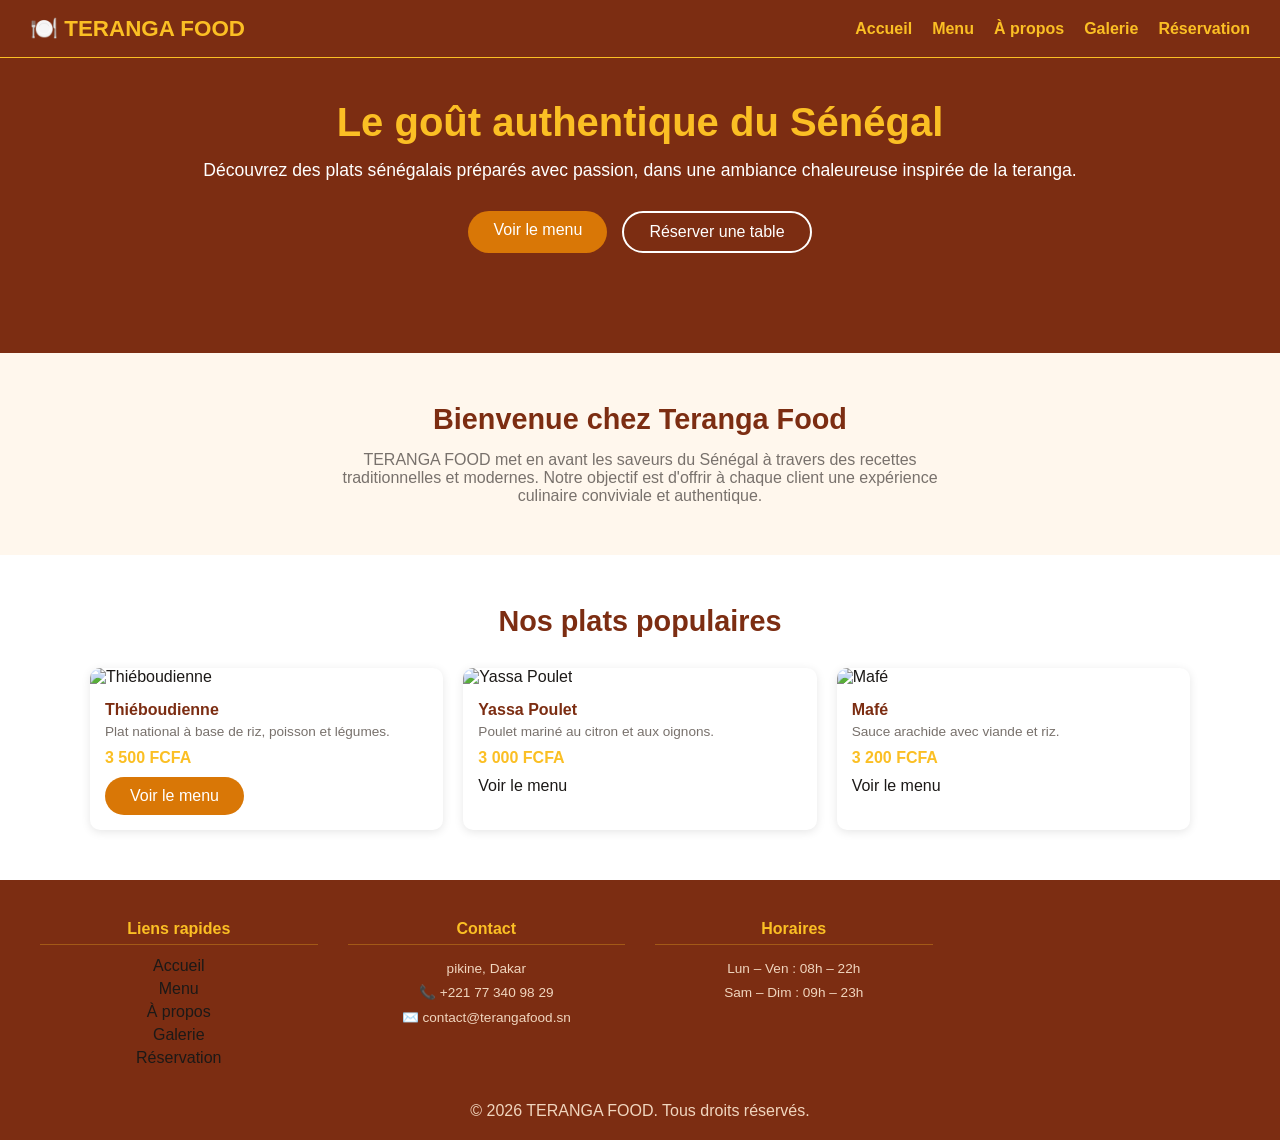
==== index.html @ 83613bc6 "first commit" ====
<!DOCTYPE html>
<html lang="fr">
<head>
  <meta charset="UTF-8" />
  <meta name="viewport" content="width=device-width, initial-scale=1.0" />
  <title>Teranga Food - Accueil</title>
  <link rel="stylesheet" href="style.css" />
</head>
<body>

  <!-- HEADER -->
  <header>
    <!-- BLC1 -->
    <div class="blc1">🍽️ TERANGA FOOD</div>

    <!-- BLC2 -->
    <div class="blc2">
      <ul>
        <li><a href="index.html" class="actif">Accueil</a></li>
        <li><a href="menu.html">Menu</a></li>
        <li><a href="about.html">À propos</a></li>
        <li><a href="galerie.html">Galerie</a></li>
        <li><a href="reservation.html">Réservation</a></li>
      </ul>
    </div>
  </header>

  <!-- BLC3 -->
  <div class="blc3">
    <h1>Le goût authentique du Sénégal</h1>
    <p>Découvrez des plats sénégalais préparés avec passion, dans une ambiance chaleureuse inspirée de la teranga.</p>
    <div class="boutons">
      <a href="menu.html" class="bouton-orange"> Voir le menu</a>
      <a href="reservation.html" class="bouton-blanc"> Réserver une table</a>
    </div>
  </div>

  <!-- BLC4 -->
  <div class="blc4">
    <h2>Bienvenue chez Teranga Food</h2>
    <p>TERANGA FOOD met en avant les saveurs du Sénégal à travers des recettes traditionnelles et modernes. Notre objectif est d'offrir à chaque client une expérience culinaire conviviale et authentique.</p>
  </div>

  <!-- BLC5 -->
  <div class="blc5">
    <h2>Nos plats populaires</h2>
    <div class="rectangle1">

      <div class="carte">
        <img src="images/thieboudienne.jpg" alt="Thiéboudienne" />
        <div class="carte2">
          <h3>Thiéboudienne</h3>
          <p>Plat national à base de riz, poisson et légumes.</p>
          <div class="prix">3 500 FCFA</div>
          <a href="menu.html" class="bouton-orange">Voir le menu</a>
        </div>
      </div>

      <div class="carte">
        <img src="images/yassa.jpg" alt="Yassa Poulet" />
        <div class="carte2">
          <h3>Yassa Poulet</h3>
          <p>Poulet mariné au citron et aux oignons.</p>
          <div class="prix">3 000 FCFA</div>
          <a href="menu.html" class="btn-orange">Voir le menu</a>
        </div>
      </div>

      <div class="carte">
        <img src="images/mafe.jpg" alt="Mafé" />
        <div class="carte2">
          <h3>Mafé</h3>
          <p>Sauce arachide avec viande et riz.</p>
          <div class="prix">3 200 FCFA</div>
          <a href="menu.html" class="btn-orange">Voir le menu</a>
        </div>
      </div>

    </div>
  </div>

  <!-- BLC13 : rect -->
  <div class="blc13-rect">
    <div class="rect1">
      
      <div class="rect2">
        <h4>Liens rapides</h4>
        <ul>
          <li><a href="index.html">Accueil</a></li>
          <li><a href="menu.html">Menu</a></li>
          <li><a href="about.html">À propos</a></li>
          <li><a href="galerie.html">Galerie</a></li>
          <li><a href="reservation.html">Réservation</a></li>
        </ul>
      </div>
      <div class="rect2">
        <h4>Contact</h4>
        <address>
           pikine, Dakar<br />
          📞 +221 77 340 98 29<br />
          ✉️ contact@terangafood.sn
        </address>
      </div>
      <div class="rect2">
        <h4>Horaires</h4>
        <p>Lun – Ven : 08h – 22h<br />Sam – Dim : 09h – 23h</p>
      </div>
    </div>
    <div class="rect-bas">
      <p>© 2026 TERANGA FOOD. Tous droits réservés.</p>
    </div>
  </div>

</body>
</html>
---- style.css ----
/* ======= TERANGA FOOD - style.css ======= */

/* Reset simple */
* {
  margin: 0;
  padding: 0;
  box-sizing: border-box;
}

body {
  font-family: Arial, sans-serif;
  background-color: #FFF7ED;
  color: #1C1917;
}

a {
  text-decoration: none;
  color: #1C1917;
}

img {
  width: 100%;
}

/* ======= HEADER ======= */
header {
  position: fixed;
  width: 100%;
  background-color: #7C2D12;
  padding: 15px 30px;
  display: flex;
  justify-content: space-between;
  align-items: center;
  border-bottom: #FBBF24 1px solid ;
}

/* BLC1 */
.blc1 {
  color: #FBBF24;
  font-size: 1.4rem;
  font-weight: bold;
}

/* BLC2 */
.blc2 ul {
  list-style: none;
  display: flex;
  gap: 20px;
}

.blc2 ul li a {
  color: white;
  font-size: 1rem;
}

.blc2 ul li a:hover {
  color: #FBBF24;
}

.blc2 ul li a {
  color: #FBBF24;
  font-weight: bold;
}

/* ======= BOUTONS ======= */
.bouton-orange {
  background-color: #D97706;
  color: white;
  padding: 10px 25px;
  border: none;
  border-radius: 25px;
  font-size: 1rem;
  cursor: pointer;
  display: inline-block;
}

.bouton-orange:hover {
  background-color: #FBBF24;
  color: #1C1917;
}

.bouton-blanc {
  background-color: transparent;
  color: white;
  padding: 10px 25px;
  border: 2px solid white;
  border-radius: 25px;
  font-size: 1rem;
  cursor: pointer;
  display: inline-block;
}

.bouton-blanc:hover {
  background-color: white;
  color: #7C2D12;
}

/* ======= BLC3 ======= */
.blc3 {
  background-color: #7C2D12;
  color: white;
  text-align: center;
  padding: 100px 20px;
}

.blc3 h1 {
  font-size: 2.5rem;
  color: #FBBF24;
  margin-bottom: 15px;
}

.blc3 p {
  font-size: 1.1rem;
  margin-bottom: 30px;
}

.blc3 .boutons {
  display: flex;
  gap: 15px;
  justify-content: center;
}

/* ======= BLC4 ======= */
.blc4 {
  text-align: center;
  padding: 50px 30px;
  background-color: #FFF7ED;
}

.blc4 h2 {
  font-size: 1.8rem;
  color: #7C2D12;
  margin-bottom: 15px;
}

.blc4 p {
  color: #78716C;
  max-width: 600px;
  margin: 0 auto;
  font-size: 1rem;
}

/* ======= BLC5  ======= */
.blc5 {
  padding: 50px 30px;
  background-color: #FFFFFF;
}

.blc5 h2 {
  text-align: center;
  color: #7C2D12;
  font-size: 1.8rem;
  margin-bottom: 30px;
}

/* ======= rectangle1 ======= */
.rectangle1 {
  display: grid;
  grid-template-columns: repeat(3, 1fr);
  gap: 20px;
  max-width: 1100px;
  margin: 0 auto;
}

.rectangle2 {
  display: grid;
  grid-template-columns: repeat(4, 1fr);
  gap: 20px;
  max-width: 1200px;
  margin: 0 auto;
}

/* ======= CARTE ======= */
.carte {
  background-color: #FFFFFF;
  border-radius: 10px;
  overflow: hidden;
  box-shadow: 0 2px 10px rgba(0,0,0,0.1);
}

.carte img {
  height: 180px;
  object-fit: cover;
}

.carte2 {
  padding: 15px;
}

.carte2 h3 {
  color: #7C2D12;
  margin-bottom: 5px;
  font-size: 1rem;
}

.carte2 p {
  color: #78716C;
  font-size: 0.85rem;
  margin-bottom: 10px;
}

.carte2 .prix {
  color: #FBBF24;
  font-weight: bold;
  font-size: 1rem;
  display: block;
  margin-bottom: 10px;
}

/* ======= BLC6  ======= */
.blc6 {
  margin-top: 00px;
  background-color: #7C2D12;
  text-align: center;
  padding: 40px 20px;
  color: white;
}


.blc6 h1 {
  font-size: 2rem;
  color: #FBBF24;
  margin-bottom: 8px;
  margin-top: 60px;
}

.blc6 p {
  color: #f0d5be;
}

/* ======= BLC7 ======= */
.blc7 {
  padding: 50px 30px;
  background-color: #FFF7ED;
}

.blc7 h2 {
  text-align: center;
  color: #7C2D12;
  font-size: 1.8rem;
  margin-bottom: 30px;
}

/* ======= BLC8 ======= */
.blc8 {
  display: grid;
  grid-template-columns: 1fr 1fr;
  gap: 40px;
  padding: 60px 40px;
  align-items: center;
  background-color: #FFF7ED;
}

.blc8 img {
  border-radius: 10px;
  height: 350px;
  object-fit: cover;
}

.blc8 h2 {
  color: #7C2D12;
  font-size: 1.8rem;
  margin-bottom: 15px;
}

.blc8 p {
  color: #78716C;
  line-height: 1.8;
  margin-bottom: 10px;
}

/* ======= BLC9 ======= */
.blc9 {
  padding: 50px 30px;
  background-color: #7C2D12;
  text-align: center;
}

.blc9 h2 {
  color: #FBBF24;
  font-size: 1.8rem;
  margin-bottom: 30px;
}

.rectangle3 {
  display: grid;
  grid-template-columns: repeat(4, 1fr);
  gap: 20px;
  max-width: 1000px;
  margin: 0 auto;
}

.carte3 {
  border: 1px solid #FBBF24;
  border-radius: 10px;
  padding: 25px 15px;
  color: white;
}

.carte3 .icone {
  font-size: 2rem;
  margin-bottom: 10px;
}

.carte3 h3 {
  color: #FBBF24;
  margin-bottom: 8px;
}

.carte3 p {
  font-size: 0.85rem;
  color: #f0d5be;
}

/* ======= BLC10 ======= */
.blc10 {
  padding: 50px 30px;
  text-align: center;
  background-color: #FFF7ED;
}

.blc10 h2 {
  color: #7C2D12;
  font-size: 1.8rem;
  margin-bottom: 30px;
}

.grille-equipe {
  display: grid;
  grid-template-columns: repeat(3, 1fr);
  gap: 25px;
  max-width: 800px;
  margin: 0 auto;
}

.carte-membre {
  background-color: #FFFFFF;
  border-radius: 10px;
  padding: 20px;
  box-shadow: 0 2px 10px rgba(0,0,0,0.1);
}

.carte-membre img {
  width: 80px;
  height: 80px;
  border-radius: 50%;
  object-fit: cover;
  margin: 0 auto 10px;
  border: 3px solid #D97706;
}

.carte-membre h3 {
  color: #7C2D12;
  font-size: 1rem;
}

.carte-membre span {
  color: #D97706;
  font-size: 0.85rem;
}

/* ======= BLC11 - Galerie ======= */
.blc11-galerie {
  padding: 50px 30px;
  background-color: #FFF7ED;
}

.blc11-galerie h2 {
  text-align: center;
  color: #7C2D12;
  font-size: 1.8rem;
  margin-bottom: 30px;
}

.grille-galerie {
  display: grid;
  grid-template-columns: repeat(3, 1fr);
  gap: 15px;
  max-width: 1100px;
  margin: 0 auto;
}

.grille-galerie img {
  height: 200px;
  object-fit: cover;
  border-radius: 8px;
}

/* ======= BLC12 ======= */
.blc12 {
  padding: 60px 30px;
  background-color: #FFF7ED;
  display: flex;
  justify-content: center;
}

.blc12 form {
  background-color: #FFFFFF;
  padding: 40px;
  border-radius: 12px;
  max-width: 600px;
  width: 100%;
  box-shadow: 0 3px 15px rgba(0,0,0,0.1);
}

.blc12 h2 {
  color: #7C2D12;
  text-align: center;
  margin-bottom: 25px;
  font-size: 1.6rem;
}

.luna {
  margin-bottom: 18px;
}

.luna label {
  display: block;
  font-weight: bold;
  margin-bottom: 5px;
  color: #1C1917;
}

.luna input,
.luna select,
.luna textarea {
  width: 100%;
  padding: 10px 12px;
  border: 1.5px solid #ddd;
  border-radius: 6px;
  font-size: 0.95rem;
  font-family: Arial, sans-serif;
}

.luna input:focus,
.luna select:focus,
.luna textarea:focus {
  outline: none;
  border-color: #D97706;
}

.luna textarea {
  height: 100px;
  resize: vertical;
}

.mila {
  display: grid;
  grid-template-columns: 1fr 1fr;
  gap: 15px;
}

.blc12-reservation form .btn-orange {
  width: 100%;
  padding: 13px;
  font-size: 1rem;
  margin-top: 5px;
  text-align: center;
  border-radius: 6px;
}

/* ======= BLC13 - rect ======= */
.blc13-rect {
  background-color: #7C2D12;
  color: #f0d5be;
  padding: 40px 40px 20px;
}

.rect1 {
  display: grid;
  grid-template-columns: repeat(4, 1fr);
  gap: 30px;
  margin-bottom: 30px;
}
.rect2{
  text-align: center;
}
.rect2 h4 {
  color: #FBBF24;
  font-size: 1rem;
  margin-bottom: 12px;
  padding-bottom: 6px;
  border-bottom: 1px solid rgba(251,191,36,0.3);
}

.rect2 p,
.rect2 address {
  font-size: 0.85rem;
  line-height: 1.8;
  font-style: normal;
}

.rect2 ul {
  list-style: none;
}

.rect2 ul li {
  margin-bottom: 5px;
}

.rect-bas{
  text-align: center;
}
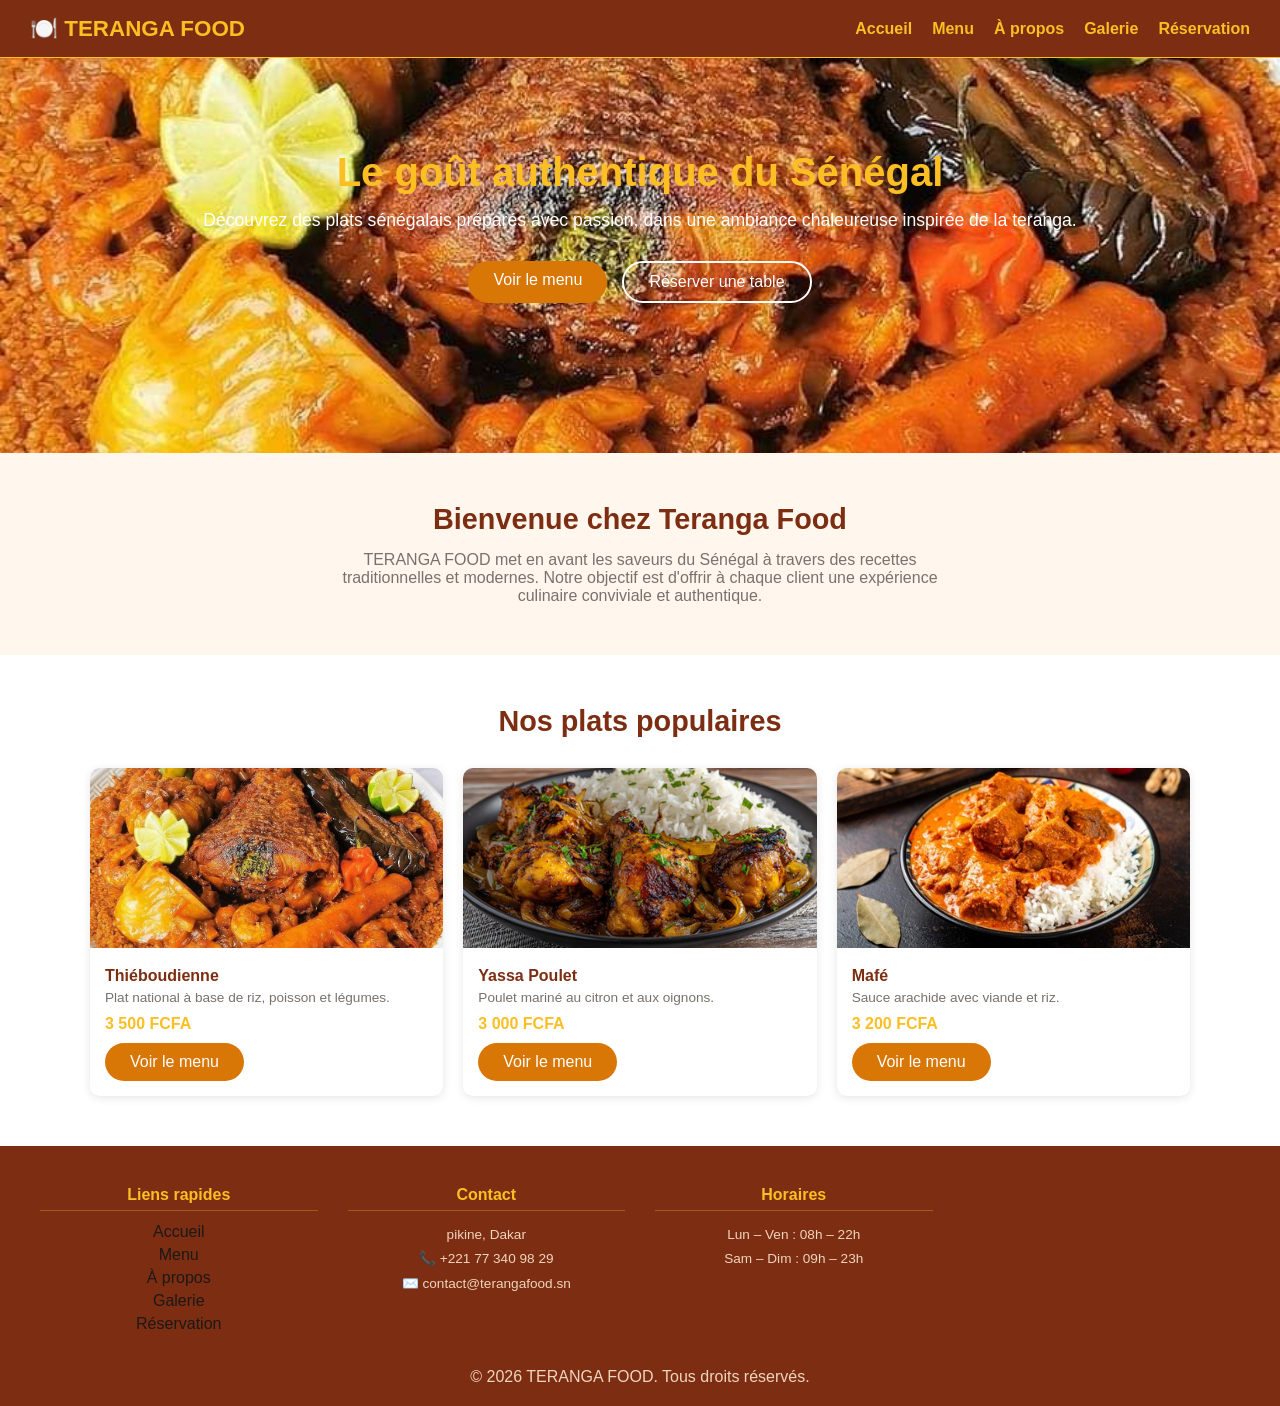
==== commit 7b455312: "modification" ====
--- a/index.html
+++ b/index.html
@@ -9,21 +9,31 @@
 <body>
 
   <!-- HEADER -->
-  <header>
-    <!-- BLC1 -->
-    <div class="blc1">🍽️ TERANGA FOOD</div>
+ <header>
+  <!-- BLC1 -->
+  <div class="blc1">🍽️ TERANGA FOOD</div>
 
-    <!-- BLC2 -->
-    <div class="blc2">
-      <ul>
-        <li><a href="index.html" class="actif">Accueil</a></li>
-        <li><a href="menu.html">Menu</a></li>
-        <li><a href="about.html">À propos</a></li>
-        <li><a href="galerie.html">Galerie</a></li>
-        <li><a href="reservation.html">Réservation</a></li>
-      </ul>
-    </div>
-  </header>
+  <!-- Checkbox cachée -->
+  <input type="checkbox" id="burger-toggle" />
+
+  <!-- Bouton burger -->
+  <label for="burger-toggle" class="burger">
+    <div></div>
+    <div></div>
+    <div></div>
+  </label>
+
+  <!-- BLC2 -->
+  <div class="blc2">
+    <ul>
+      <li><a href="index.html" class="actif">Accueil</a></li>
+      <li><a href="menu.html">Menu</a></li>
+      <li><a href="about.html">À propos</a></li>
+      <li><a href="galerie.html">Galerie</a></li>
+      <li><a href="reservation.html">Réservation</a></li>
+    </ul>
+  </div>
+</header>
 
   <!-- BLC3 -->
   <div class="blc3">
@@ -47,32 +57,31 @@
     <div class="rectangle1">
 
       <div class="carte">
-        <img src="images/thieboudienne.jpg" alt="Thiéboudienne" />
+        <img src="image/thiebdieune.jpg" alt="Thiéboudienne" />
         <div class="carte2">
           <h3>Thiéboudienne</h3>
           <p>Plat national à base de riz, poisson et légumes.</p>
           <div class="prix">3 500 FCFA</div>
           <a href="menu.html" class="bouton-orange">Voir le menu</a>
         </div>
-      </div>
-
+       </div>
       <div class="carte">
-        <img src="images/yassa.jpg" alt="Yassa Poulet" />
+        <img src="image/yassapoulet.jpg" alt="YassaPoulet" />
         <div class="carte2">
           <h3>Yassa Poulet</h3>
           <p>Poulet mariné au citron et aux oignons.</p>
           <div class="prix">3 000 FCFA</div>
-          <a href="menu.html" class="btn-orange">Voir le menu</a>
+          <a href="menu.html" class="bouton-orange">Voir le menu</a>
         </div>
       </div>
 
       <div class="carte">
-        <img src="images/mafe.jpg" alt="Mafé" />
+        <img src="image/mafé.jpg" alt="mafé" />
         <div class="carte2">
           <h3>Mafé</h3>
           <p>Sauce arachide avec viande et riz.</p>
           <div class="prix">3 200 FCFA</div>
-          <a href="menu.html" class="btn-orange">Voir le menu</a>
+          <a href="menu.html" class="bouton-orange">Voir le menu</a>
         </div>
       </div>
 
--- a/style.css
+++ b/style.css
@@ -70,7 +70,6 @@
   border: none;
   border-radius: 25px;
   font-size: 1rem;
-  cursor: pointer;
   display: inline-block;
 }
 
@@ -86,7 +85,6 @@
   border: 2px solid white;
   border-radius: 25px;
   font-size: 1rem;
-  cursor: pointer;
   display: inline-block;
 }
 
@@ -97,10 +95,12 @@
 
 /* ======= BLC3 ======= */
 .blc3 {
+  background-image: url(image/thiebdieune.jpg);
+  background-size: cover;
+ background-position: center;
+  text-align: center;
+  padding: 150px 20px;
   background-color: #7C2D12;
-  color: white;
-  text-align: center;
-  padding: 100px 20px;
 }
 
 .blc3 h1 {
@@ -112,6 +112,7 @@
 .blc3 p {
   font-size: 1.1rem;
   margin-bottom: 30px;
+  color: white;
 }
 
 .blc3 .boutons {
@@ -325,7 +326,7 @@
   margin-bottom: 30px;
 }
 
-.grille-equipe {
+.rectangle4 {
   display: grid;
   grid-template-columns: repeat(3, 1fr);
   gap: 25px;
@@ -333,14 +334,13 @@
   margin: 0 auto;
 }
 
-.carte-membre {
+.rect3 {
   background-color: #FFFFFF;
   border-radius: 10px;
   padding: 20px;
-  box-shadow: 0 2px 10px rgba(0,0,0,0.1);
-}
-
-.carte-membre img {
+}
+
+.rect3 img {
   width: 80px;
   height: 80px;
   border-radius: 50%;
@@ -349,12 +349,12 @@
   border: 3px solid #D97706;
 }
 
-.carte-membre h3 {
-  color: #7C2D12;
-  font-size: 1rem;
-}
-
-.carte-membre span {
+.rect3 h3 {
+  color: #7C2D12;
+  font-size: 1rem;
+}
+
+.rect3  {
   color: #D97706;
   font-size: 0.85rem;
 }
@@ -372,7 +372,7 @@
   margin-bottom: 30px;
 }
 
-.grille-galerie {
+.rectangle-galerie {
   display: grid;
   grid-template-columns: repeat(3, 1fr);
   gap: 15px;
@@ -380,7 +380,7 @@
   margin: 0 auto;
 }
 
-.grille-galerie img {
+.rectangle-galerie img {
   height: 200px;
   object-fit: cover;
   border-radius: 8px;
@@ -450,7 +450,7 @@
   gap: 15px;
 }
 
-.blc12-reservation form .btn-orange {
+.blc12-reservation form .bouton-orange {
   width: 100%;
   padding: 13px;
   font-size: 1rem;
@@ -465,7 +465,9 @@
   color: #f0d5be;
   padding: 40px 40px 20px;
 }
-
+input{
+  display: none;
+}
 .rect1 {
   display: grid;
   grid-template-columns: repeat(4, 1fr);
@@ -501,3 +503,164 @@
 .rect-bas{
   text-align: center;
 }
+
+
+
+/* Bouton burger  */
+.burger {
+  display: none;
+  flex-direction: column;
+  gap: 5px;
+  cursor: pointer;
+}
+
+/* Les traits */
+.burger div {
+  width: 25px;
+  height: 3px;
+  background-color: white;
+  border-radius: 3px;
+}
+
+/* Sur mobile */
+@media (max-width: 414px) {
+
+  .burger {
+    display: flex;
+  }
+
+  .blc2 {
+    display: none;
+    width: 100%;
+  }
+
+  /* clique */
+  input[type="checkbox"]:checked ~ .blc2 {
+    display: block;
+  }
+
+  .blc2 ul {
+    flex-direction: column;
+    text-align: center;
+    padding: 15px 0;
+    gap: 10px;
+  }
+}
+/* ======= BLC2  ======= */
+@media (max-width: 1024px) {
+  .blc2 ul {
+    flex-wrap: wrap;
+    justify-content: center;
+    gap: 10px;
+  }
+}
+@media (max-width: 414px) {
+  .blc2 ul {
+    flex-wrap: wrap;
+    justify-content: center;
+    gap: 8px;
+  }
+}
+
+/* ======= BLC3  ======= */
+@media (max-width: 1024px) {
+  .blc3 {
+    padding: 80px 15px;
+  }
+}
+@media (max-width: 414px) {
+  .blc3 {
+    padding: 60px 15px;
+  }
+  .blc3 h1 {
+    font-size: 1.8rem;
+  }
+  .boutons {
+    flex-wrap: wrap;
+    justify-content: center;
+  }
+}
+
+/* ======= BLC5  ======= */
+@media (max-width: 1024px) {
+  .rectangle1 {
+    grid-template-columns: repeat(2, 1fr);
+  }
+}
+@media (max-width: 414px) {
+  .rectangle1 {
+    grid-template-columns: repeat(1, 1fr);
+  }
+}
+
+/* ======= BLC7  ======= */
+@media (max-width: 1024px) {
+  .rectangle2 {
+    grid-template-columns: repeat(2, 1fr);
+  }
+}
+@media (max-width: 414px) {
+  .rectangle2 {
+    grid-template-columns: repeat(1, 1fr);
+  }
+}
+
+/* ======= BLC8  ======= */
+@media (max-width: 1024px) {
+  .blc8 {
+    grid-template-columns: 1fr;
+  }
+}
+@media (max-width: 414px) {
+  .blc8 {
+    padding: 30px 20px;
+  }
+}
+
+/* ======= BLC9  ======= */
+@media (max-width: 1024px) {
+  .rectangle3 {
+    grid-template-columns: repeat(2, 1fr);
+  }
+}
+@media (max-width: 414px) {
+  .rectangle3 {
+    grid-template-columns: repeat(1, 1fr);
+  }
+}
+
+/* ======= BLC10  ======= */
+@media (max-width: 1024px) {
+  .rectangle4 {
+    grid-template-columns: repeat(2, 1fr);
+  }
+}
+@media (max-width: 414px) {
+  .rectangle4 {
+    grid-template-columns: repeat(1, 1fr);
+  }
+}
+
+/* ======= BLC11 - Galerie ======= */
+@media (max-width: 1024px) {
+  .rectangle-galerie {
+    grid-template-columns: repeat(2, 1fr);
+  }
+}
+@media (max-width: 414px) {
+  .rectangle-galerie {
+    grid-template-columns: repeat(1, 1fr);
+  }
+}
+
+/* ======= BLC13 - Footer ======= */
+@media (max-width: 1024px) {
+  .rect1 {
+    grid-template-columns: repeat(2, 1fr);
+  }
+}
+@media (max-width: 414px) {
+  .rect1 {
+    grid-template-columns: repeat(1, 1fr);
+  }
+}
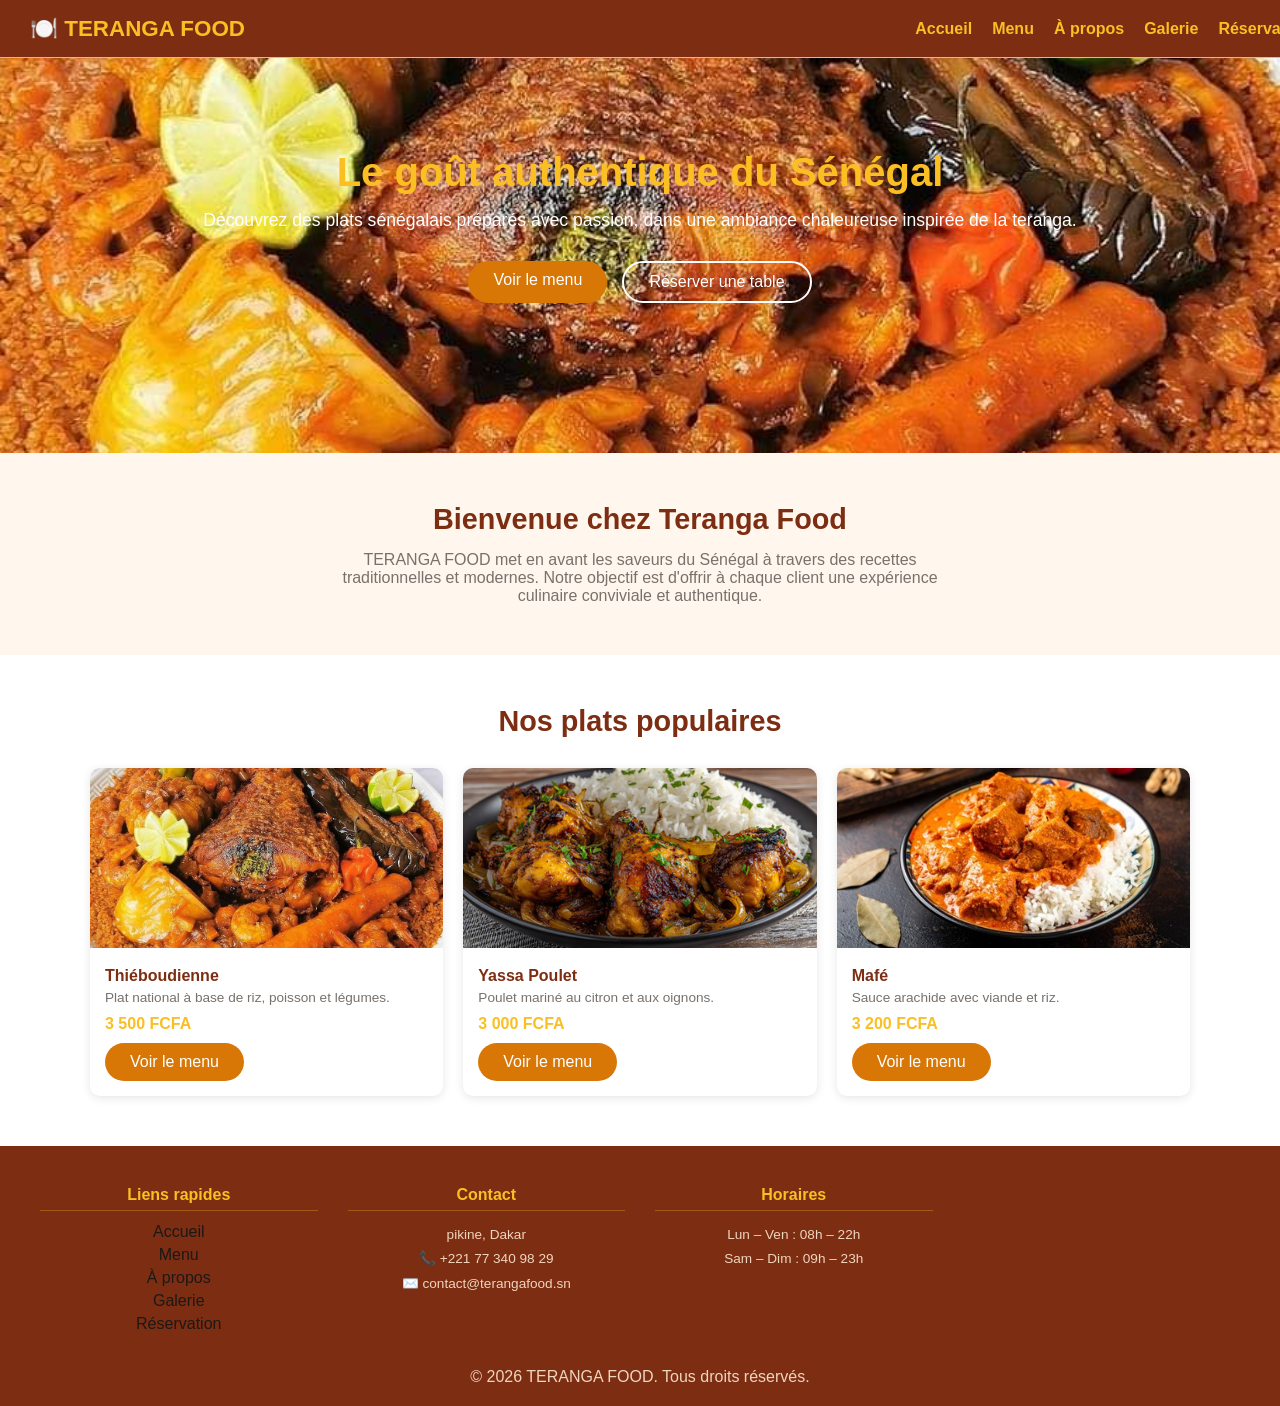
==== commit b2169794: "modification" ====
--- a/index.html
+++ b/index.html
@@ -13,15 +13,14 @@
   <!-- BLC1 -->
   <div class="blc1">🍽️ TERANGA FOOD</div>
 
-  <!-- Checkbox cachée -->
-  <input type="checkbox" id="burger-toggle" />
-
   <!-- Bouton burger -->
   <label for="burger-toggle" class="burger">
     <div></div>
     <div></div>
     <div></div>
   </label>
+
+  <input type="checkbox" id="burger-toggle" />
 
   <!-- BLC2 -->
   <div class="blc2">
--- a/style.css
+++ b/style.css
@@ -1,10 +1,7 @@
 /* ======= TERANGA FOOD - style.css ======= */
-
-/* Reset simple */
 * {
   margin: 0;
   padding: 0;
-  box-sizing: border-box;
 }
 
 body {
@@ -42,6 +39,9 @@
 }
 
 /* BLC2 */
+.blc2{
+  display: block;
+}
 .blc2 ul {
   list-style: none;
   display: flex;
@@ -458,16 +458,16 @@
   text-align: center;
   border-radius: 6px;
 }
-
+input[type="checkbox"] {
+  display: none;
+}
 /* ======= BLC13 - rect ======= */
 .blc13-rect {
   background-color: #7C2D12;
   color: #f0d5be;
   padding: 40px 40px 20px;
 }
-input{
-  display: none;
-}
+
 .rect1 {
   display: grid;
   grid-template-columns: repeat(4, 1fr);
@@ -509,9 +509,8 @@
 /* Bouton burger  */
 .burger {
   display: none;
-  flex-direction: column;
-  gap: 5px;
-  cursor: pointer;
+ flex-wrap: wrap;
+  gap: 5px; 
 }
 
 /* Les traits */
@@ -524,7 +523,9 @@
 
 /* Sur mobile */
 @media (max-width: 414px) {
-
+  header{
+    flex-wrap: wrap;
+  }
   .burger {
     display: flex;
   }
@@ -533,19 +534,16 @@
     display: none;
     width: 100%;
   }
-
-  /* clique */
-  input[type="checkbox"]:checked ~ .blc2 {
-    display: block;
-  }
-
   .blc2 ul {
-    flex-direction: column;
+    flex-wrap: wrap;
     text-align: center;
     padding: 15px 0;
     gap: 10px;
   }
 }
+  input[type="checkbox"]:checked ~ .blc2 {
+    display: block;
+  }
 /* ======= BLC2  ======= */
 @media (max-width: 1024px) {
   .blc2 ul {
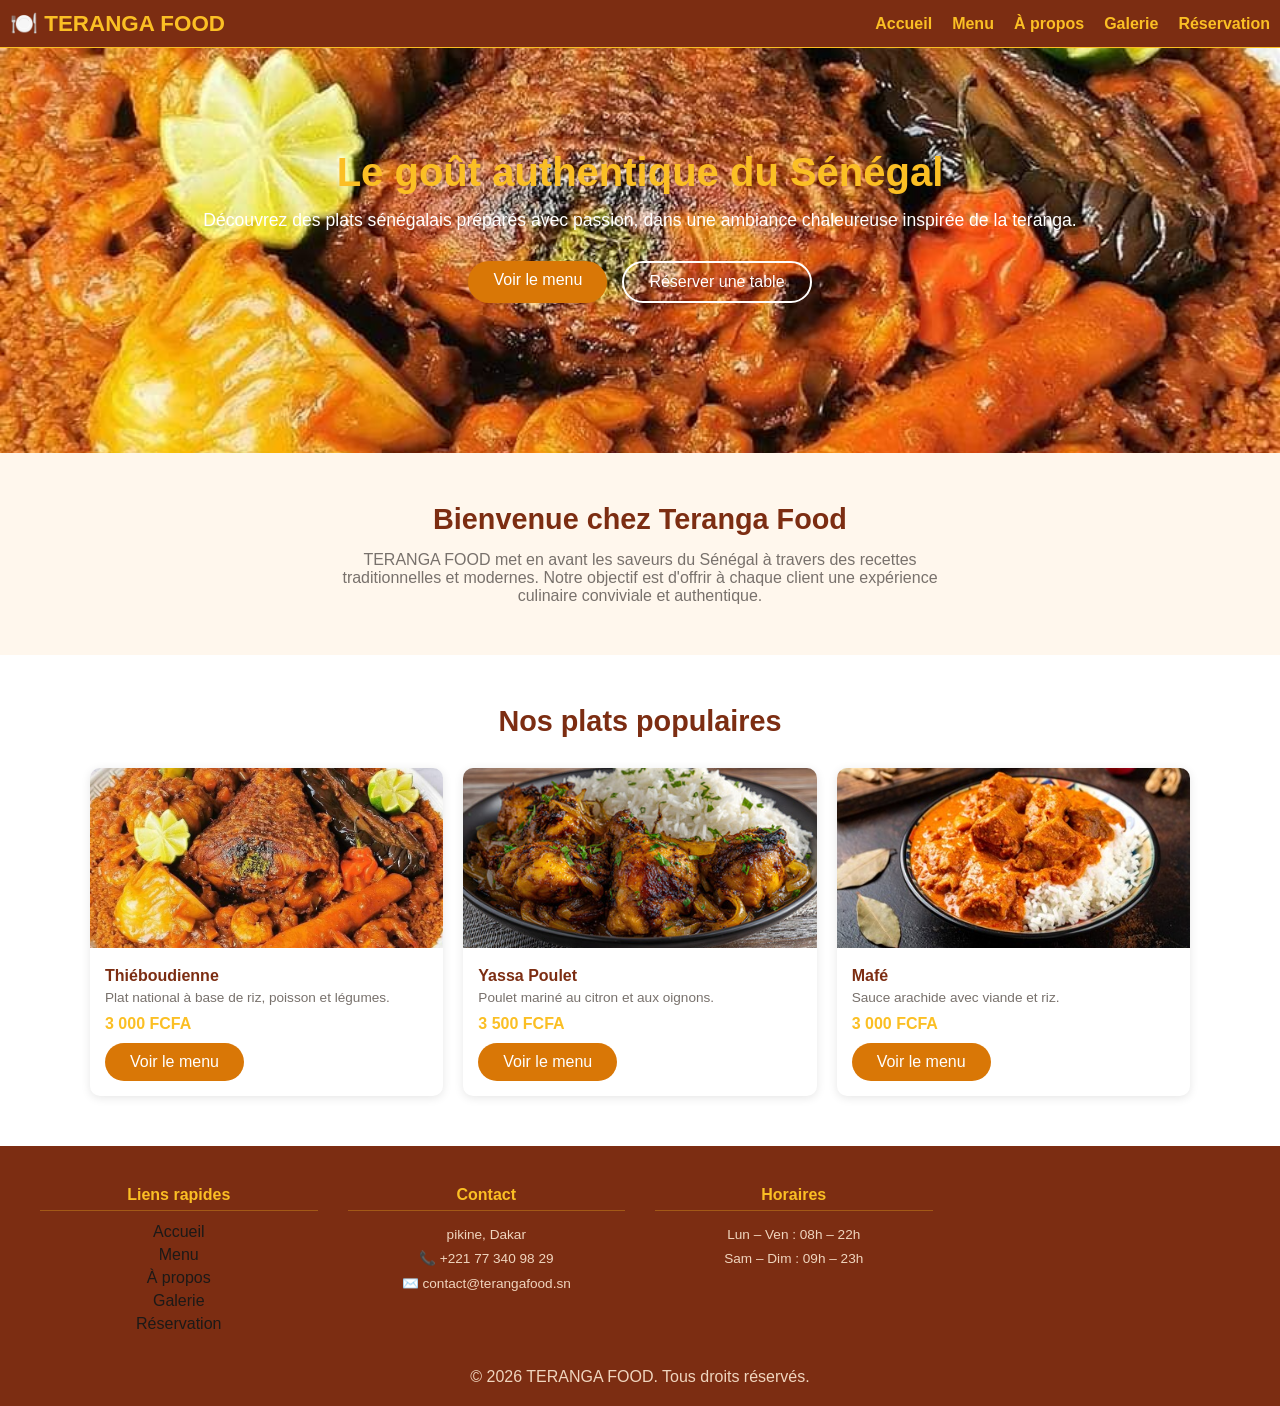
==== commit 98b4f95a: "modification" ====
--- a/index.html
+++ b/index.html
@@ -60,7 +60,7 @@
         <div class="carte2">
           <h3>Thiéboudienne</h3>
           <p>Plat national à base de riz, poisson et légumes.</p>
-          <div class="prix">3 500 FCFA</div>
+          <div class="prix">3 000 FCFA</div>
           <a href="menu.html" class="bouton-orange">Voir le menu</a>
         </div>
        </div>
@@ -69,7 +69,7 @@
         <div class="carte2">
           <h3>Yassa Poulet</h3>
           <p>Poulet mariné au citron et aux oignons.</p>
-          <div class="prix">3 000 FCFA</div>
+          <div class="prix">3 500 FCFA</div>
           <a href="menu.html" class="bouton-orange">Voir le menu</a>
         </div>
       </div>
@@ -79,7 +79,7 @@
         <div class="carte2">
           <h3>Mafé</h3>
           <p>Sauce arachide avec viande et riz.</p>
-          <div class="prix">3 200 FCFA</div>
+          <div class="prix">3 000 FCFA</div>
           <a href="menu.html" class="bouton-orange">Voir le menu</a>
         </div>
       </div>
--- a/style.css
+++ b/style.css
@@ -2,6 +2,7 @@
 * {
   margin: 0;
   padding: 0;
+  box-sizing: border-box;
 }
 
 body {
@@ -24,7 +25,7 @@
   position: fixed;
   width: 100%;
   background-color: #7C2D12;
-  padding: 15px 30px;
+  padding: 10px ;
   display: flex;
   justify-content: space-between;
   align-items: center;
@@ -39,9 +40,6 @@
 }
 
 /* BLC2 */
-.blc2{
-  display: block;
-}
 .blc2 ul {
   list-style: none;
   display: flex;
@@ -509,7 +507,7 @@
 /* Bouton burger  */
 .burger {
   display: none;
- flex-wrap: wrap;
+ flex-direction: column;
   gap: 5px; 
 }
 
@@ -535,10 +533,11 @@
     width: 100%;
   }
   .blc2 ul {
-    flex-wrap: wrap;
-    text-align: center;
-    padding: 15px 0;
+    display: flex;
+   flex-direction: column;
+    align-items: center;
     gap: 10px;
+    padding: 10px;
   }
 }
   input[type="checkbox"]:checked ~ .blc2 {
